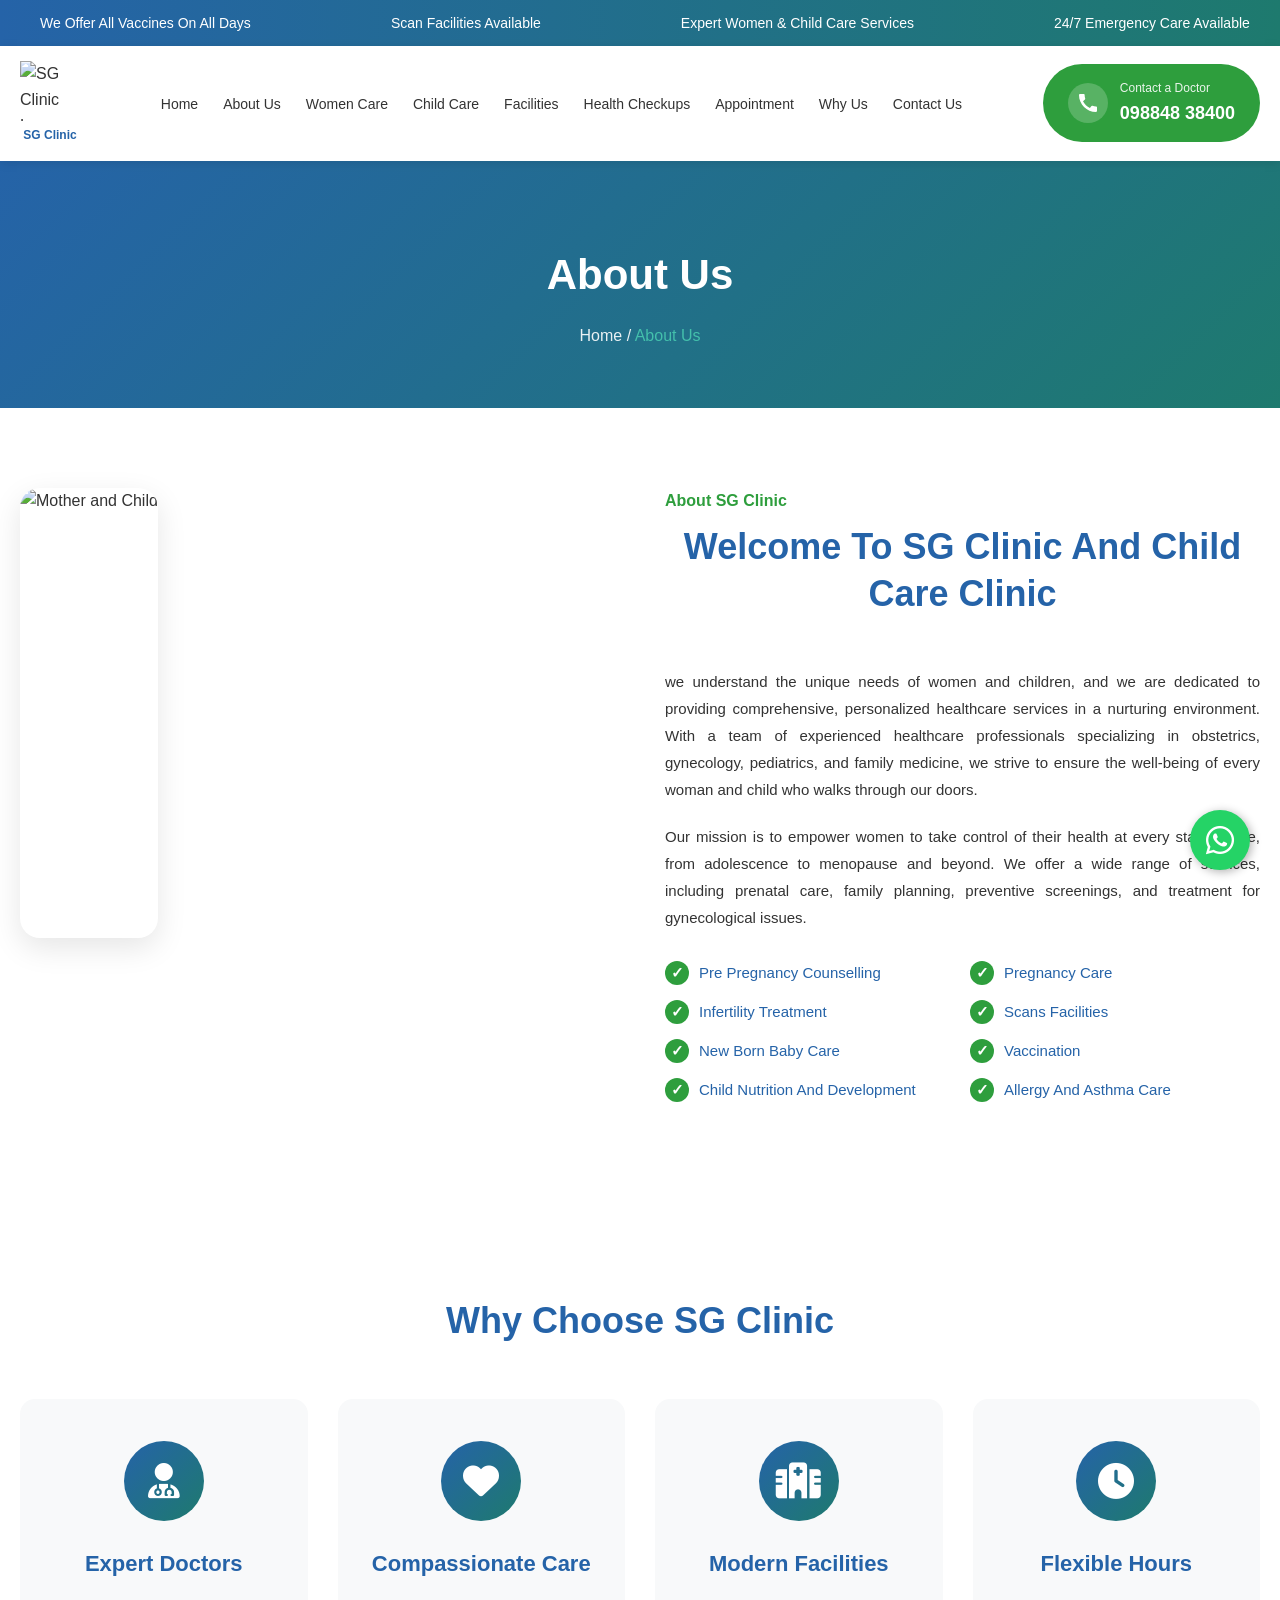
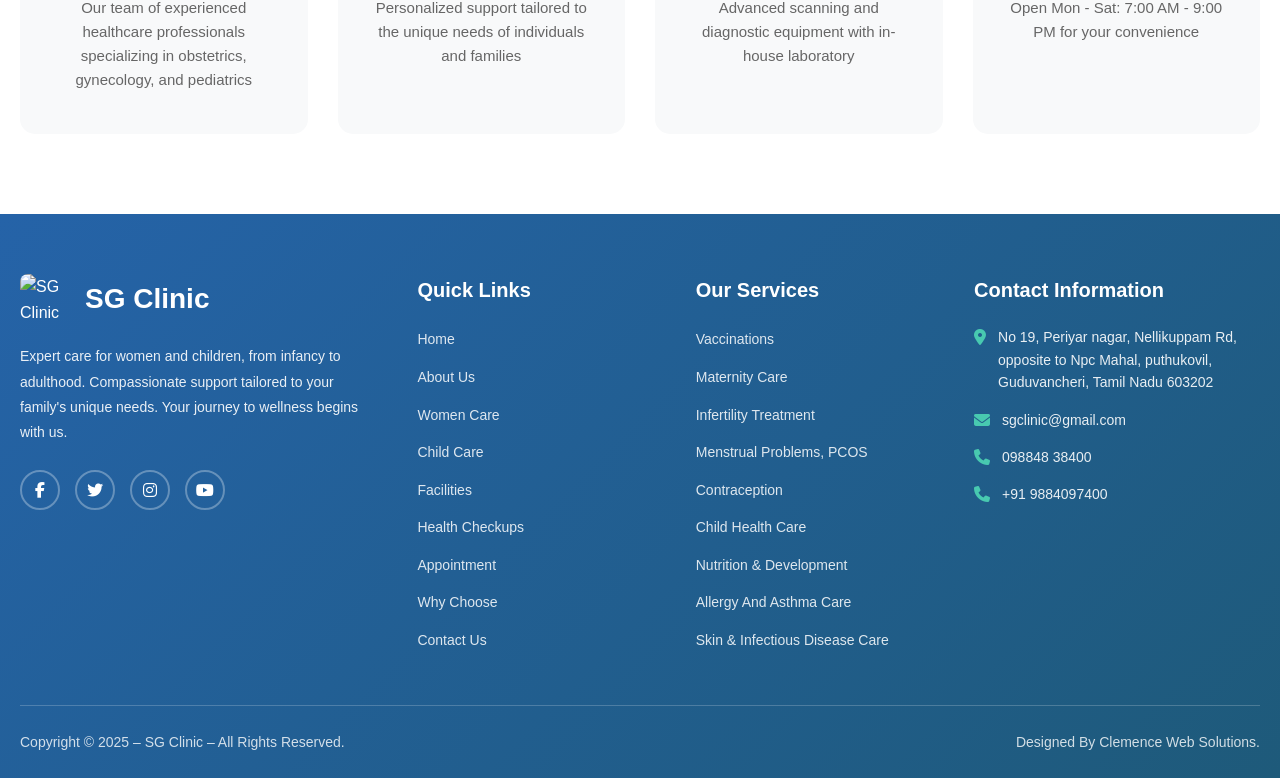
==== about.html @ 816695ae "Add files via upload" ====
<!DOCTYPE html>
<html lang="en">
<head>
    <meta charset="UTF-8">
    <meta name="viewport" content="width=device-width, initial-scale=1.0">
    <title>About Us - SG Clinic</title>
    <link rel="stylesheet" href="styles.css">
    <link rel="stylesheet" href="https://cdnjs.cloudflare.com/ajax/libs/font-awesome/6.4.0/css/all.min.css">
</head>
<body>
    <!-- Top Info Bar -->
    <div class="top-bar">
        <div class="top-bar-slider">
            <div class="top-bar-item">We Offer All Vaccines On All Days</div>
            <div class="top-bar-item">Scan Facilities Available</div>
            <div class="top-bar-item">Expert Women & Child Care Services</div>
            <div class="top-bar-item">24/7 Emergency Care Available</div>
            <div class="top-bar-item">Experienced Pediatricians & Gynecologists</div>
        </div>
    </div>

    <!-- Header and Navigation -->
    <header>
        <div class="container">
            <div class="header-content">
                <div class="logo-section">
                    <div class="logo-container">
                        <img src="images/logo.jpg" alt="SG Clinic Logo" class="logo">
                        <div class="logo-text">SG Clinic</div>
                    </div>
                   
                </div>
                
                <button class="mobile-menu-toggle" id="mobileMenuToggle">
                    <i class="fas fa-bars"></i>
                </button>
                
                <nav class="main-nav" id="mainNav">
                    <ul>
                        <li><a href="index.html">Home</a></li>
                        <li><a href="about.html">About Us</a></li>
                        <li><a href="#women-care">Women Care</a></li>
                        <li><a href="#child-care">Child Care</a></li>
                        <li><a href="#facilities">Facilities</a></li>
                        <li><a href="#health-checkups">Health Checkups</a></li>
                        <li><a href="#appointment">Appointment</a></li>
                        <li><a href="#why-us">Why Us</a></li>
                        <li><a href="#contact">Contact Us</a></li>
                    </ul>
                </nav>

                <div class="contact-cta">
                    <div class="phone-icon">
                        <svg width="24" height="24" viewBox="0 0 24 24" fill="white">
                            <path d="M20.01 15.38c-1.23 0-2.42-.2-3.53-.56a.977.977 0 00-1.01.24l-1.57 1.97c-2.83-1.35-5.48-3.9-6.89-6.83l1.95-1.66c.27-.28.35-.67.24-1.02-.37-1.11-.56-2.3-.56-3.53 0-.54-.45-.99-.99-.99H4.19C3.65 3 3 3.24 3 3.99 3 13.28 10.73 21 20.01 21c.71 0 .99-.63.99-1.18v-3.45c0-.54-.45-.99-.99-.99z"/>
                        </svg>
                    </div>
                    <div class="contact-text">
                        <div class="contact-label">Contact a Doctor</div>
                        <div class="contact-number">098848 38400</div>
                    </div>
                </div>
            </div>
        </div>
    </header>

    <!-- Page Title -->
    <section class="page-title">
        <div class="container">
            <h1>About Us</h1>
            <div class="breadcrumb">
                <a href="index.html">Home</a> / <span>About Us</span>
            </div>
        </div>
    </section>

    <!-- About Section -->
    <section id="about" class="section about-section">
        <div class="container">
            <div class="about-grid">
                <div class="about-image">
                    <img src="images/about.jpg" alt="Mother and Child" class="main-image">
                    <div class="image-decoration"></div>
                </div>
                
                <div class="about-content">
                    <h3 class="section-subtitle">About SG Clinic</h3>
                    <h2 class="section-title">Welcome To SG Clinic And Child Care Clinic</h2>
                    
                    <p class="about-text">
                        we understand the unique needs of women and children, and we are dedicated to providing comprehensive, personalized healthcare services in a nurturing environment. With a team of experienced healthcare professionals specializing in obstetrics, gynecology, pediatrics, and family medicine, we strive to ensure the well-being of every woman and child who walks through our doors.
                    </p>
                    
                    <p class="about-text">
                        Our mission is to empower women to take control of their health at every stage of life, from adolescence to menopause and beyond. We offer a wide range of services, including prenatal care, family planning, preventive screenings, and treatment for gynecological issues.
                    </p>
                    
                    <div class="services-list">
                        <div class="service-item">
                            <span class="checkmark">✓</span>
                            <span>Pre Pregnancy Counselling</span>
                        </div>
                        <div class="service-item">
                            <span class="checkmark">✓</span>
                            <span>Pregnancy Care</span>
                        </div>
                        <div class="service-item">
                            <span class="checkmark">✓</span>
                            <span>Infertility Treatment</span>
                        </div>
                        <div class="service-item">
                            <span class="checkmark">✓</span>
                            <span>Scans Facilities</span>
                        </div>
                        <div class="service-item">
                            <span class="checkmark">✓</span>
                            <span>New Born Baby Care</span>
                        </div>
                        <div class="service-item">
                            <span class="checkmark">✓</span>
                            <span>Vaccination</span>
                        </div>
                        <div class="service-item">
                            <span class="checkmark">✓</span>
                            <span>Child Nutrition And Development</span>
                        </div>
                        <div class="service-item">
                            <span class="checkmark">✓</span>
                            <span>Allergy And Asthma Care</span>
                        </div>
                    </div>
                </div>
            </div>
        </div>
    </section>

    <!-- Why Choose Us Section -->
    <section class="section why-choose-section">
        <div class="container">
            <h2>Why Choose SG Clinic</h2>
            <div class="why-choose-grid">
                <div class="why-choose-card">
                    <div class="why-icon">
                        <i class="fas fa-user-md"></i>
                    </div>
                    <h3>Expert Doctors</h3>
                    <p>Our team of experienced healthcare professionals specializing in obstetrics, gynecology, and pediatrics</p>
                </div>
                <div class="why-choose-card">
                    <div class="why-icon">
                        <i class="fas fa-heart"></i>
                    </div>
                    <h3>Compassionate Care</h3>
                    <p>Personalized support tailored to the unique needs of individuals and families</p>
                </div>
                <div class="why-choose-card">
                    <div class="why-icon">
                        <i class="fas fa-hospital"></i>
                    </div>
                    <h3>Modern Facilities</h3>
                    <p>Advanced scanning and diagnostic equipment with in-house laboratory</p>
                </div>
                <div class="why-choose-card">
                    <div class="why-icon">
                        <i class="fas fa-clock"></i>
                    </div>
                    <h3>Flexible Hours</h3>
                    <p>Open Mon - Sat: 7:00 AM - 9:00 PM for your convenience</p>
                </div>
            </div>
        </div>
    </section>

    <!-- Footer -->
    <footer>
        <div class="container">
            <div class="footer-content">
                <div class="footer-about">
                    <div class="footer-logo">
                        <img src="images/logo.jpg" alt="SG Clinic Logo" class="footer-logo-img">
                        <h3>SG Clinic</h3>
                    </div>
                    <p class="footer-description">
                        Expert care for women and children, from infancy to adulthood. Compassionate support tailored to your family's unique needs. Your journey to wellness begins with us.
                    </p>
                    <div class="social-links">
                        <a href="#" class="social-icon"><i class="fab fa-facebook-f"></i></a>
                        <a href="#" class="social-icon"><i class="fab fa-twitter"></i></a>
                        <a href="#" class="social-icon"><i class="fab fa-instagram"></i></a>
                        <a href="#" class="social-icon"><i class="fab fa-youtube"></i></a>
                    </div>
                </div>

                <div class="footer-links">
                    <h3>Quick Links</h3>
                    <ul>
                        <li><a href="index.html">Home</a></li>
                        <li><a href="about.html">About Us</a></li>
                        <li><a href="#women-care">Women Care</a></li>
                        <li><a href="#child-care">Child Care</a></li>
                        <li><a href="#facilities">Facilities</a></li>
                        <li><a href="#health-checkups">Health Checkups</a></li>
                        <li><a href="#appointment">Appointment</a></li>
                        <li><a href="#why-us">Why Choose</a></li>
                        <li><a href="#contact">Contact Us</a></li>
                    </ul>
                </div>

                <div class="footer-services">
                    <h3>Our Services</h3>
                    <ul>
                        <li><a href="#">Vaccinations</a></li>
                        <li><a href="#">Maternity Care</a></li>
                        <li><a href="#">Infertility Treatment</a></li>
                        <li><a href="#">Menstrual Problems, PCOS</a></li>
                        <li><a href="#">Contraception</a></li>
                        <li><a href="#">Child Health Care</a></li>
                        <li><a href="#">Nutrition & Development</a></li>
                        <li><a href="#">Allergy And Asthma Care</a></li>
                        <li><a href="#">Skin & Infectious Disease Care</a></li>
                    </ul>
                </div>

                <div class="footer-contact">
                    <h3>Contact Information</h3>
                    <ul>
                        <li>
                            <i class="fas fa-map-marker-alt"></i>
                            <span>No 19, Periyar nagar, Nellikuppam Rd, opposite to Npc Mahal, puthukovil, Guduvancheri, Tamil Nadu 603202</span>
                        </li>
                        <li>
                            <i class="fas fa-envelope"></i>
                            <span>sgclinic@gmail.com</span>
                        </li>
                        <li>
                            <i class="fas fa-phone"></i>
                            <span>098848 38400</span>
                        </li>
                        <li>
                            <i class="fas fa-phone"></i>
                            <span>+91 9884097400</span>
                        </li>
                    </ul>
                </div>
            </div>

            <div class="footer-bottom">
                <p>Copyright © 2025 – SG Clinic – All Rights Reserved.</p>
                <p class="footer-credit">Designed By Clemence Web Solutions.</p>
            </div>
        </div>
    </footer>

    <!-- WhatsApp Floating Button -->
    <a href="https://wa.me/919884838400" class="whatsapp-float" target="_blank">
        <i class="fab fa-whatsapp"></i>
    </a>

    <script src="script.js"></script>
</body>
</html>
---- styles.css ----
* {
    margin: 0;
    padding: 0;
    box-sizing: border-box;
}

html {
    scroll-behavior: smooth;
    overflow-x: hidden;
}

body {
    font-family: 'Segoe UI', Tahoma, Geneva, Verdana, sans-serif;
    line-height: 1.6;
    color: #333;
    overflow-x: hidden;
}

.container {
    max-width: 1400px;
    margin: 0 auto;
    padding: 0 20px;
}

/* Top Bar */
.top-bar {
    background: linear-gradient(to right, #2563a8, #1e7a6e);
    color: white;
    padding: 12px 20px;
    font-size: 14px;
    font-weight: 500;
    overflow: hidden;
    position: relative;
}

.top-bar-slider {
    display: flex;
    animation: scroll 20s linear infinite;
    gap: 100px;
}

.top-bar-slider:hover {
    animation-play-state: paused;
}

@keyframes scroll {
    0% {
        transform: translateX(0);
    }
    100% {
        transform: translateX(-50%);
    }
}

.top-bar-item {
    white-space: nowrap;
    padding: 0 20px;
}

/* Header */
header {
    background: white;
    box-shadow: 0 2px 10px rgba(0, 0, 0, 0.1);
    position: sticky;
    top: 0;
    z-index: 1000;
}

.header-content {
    display: flex;
    align-items: center;
    justify-content: space-between;
    padding: 15px 0;
}

.logo-section {
    display: flex;
    align-items: center;
    gap: 15px;
}

.logo-container {
    display: flex;
    flex-direction: column;
    align-items: center;
    gap: 5px;
}

.logo {
    width: 60px;
    height: 60px;
}

.logo-text {
    font-size: 12px;
    font-weight: bold;
    color: #2563a8;
    text-align: center;
}

.clinic-name {
    color: #2e9e3d;
    font-weight: bold;
    font-size: 16px;
    max-width: 200px;
    line-height: 1.3;
}

/* Navigation */
.main-nav ul {
    display: flex;
    list-style: none;
    gap: 25px;
}

.main-nav a {
    text-decoration: none;
    color: #333;
    font-weight: 500;
    font-size: 14px;
    transition: color 0.3s;
}

.main-nav a:hover {
    color: #2e9e3d;
}

/* Contact CTA */
.contact-cta {
    display: flex;
    align-items: center;
    gap: 12px;
    background: #2e9e3d;
    padding: 15px 25px;
    border-radius: 50px;
    color: white;
}

.phone-icon {
    width: 40px;
    height: 40px;
    background: rgba(255, 255, 255, 0.2);
    border-radius: 50%;
    display: flex;
    align-items: center;
    justify-content: center;
}

.contact-label {
    font-size: 12px;
    opacity: 0.9;
}

.contact-number {
    font-size: 18px;
    font-weight: bold;
}

/* Hero Section */
.hero {
    background: linear-gradient(135deg, #2563a8 0%, #1e7a6e 100%);
    color: white;
    padding: 100px 0;
    text-align: center;
}

.hero h1 {
    font-size: 48px;
    margin-bottom: 20px;
}

.hero p {
    font-size: 20px;
    margin-bottom: 30px;
    opacity: 0.95;
}

/* Page Title */
.page-title {
    background: linear-gradient(135deg, #2563a8 0%, #1e7a6e 100%);
    color: white;
    padding: 80px 0 60px;
    text-align: center;
}

.page-title h1 {
    font-size: 42px;
    margin-bottom: 15px;
    font-weight: bold;
}

.breadcrumb {
    font-size: 16px;
    opacity: 0.9;
}

.breadcrumb a {
    color: white;
    text-decoration: none;
    transition: opacity 0.3s;
}

.breadcrumb a:hover {
    opacity: 0.8;
}

.breadcrumb span {
    color: #48c9b0;
}

.cta-button {
    background: #2e9e3d;
    color: white;
    border: none;
    padding: 15px 40px;
    font-size: 16px;
    border-radius: 50px;
    cursor: pointer;
    font-weight: 600;
    transition: transform 0.3s, box-shadow 0.3s;
}

.cta-button:hover {
    transform: translateY(-2px);
    box-shadow: 0 10px 20px rgba(0, 0, 0, 0.2);
}

/* Sections */
.section {
    padding: 80px 0;
}

.section h2 {
    text-align: center;
    font-size: 36px;
    margin-bottom: 50px;
    color: #2563a8;
}

/* About Section */
.about-section {
    background: white;
    padding: 80px 0;
}

.about-grid {
    display: grid;
    grid-template-columns: 1fr 1fr;
    gap: 50px;
    align-items: start;
}

.about-image {
    position: relative;
}

.about-image .main-image {
    width: 100%;
    min-height: 450px;
    border-radius: 20px;
    box-shadow: 0 10px 30px rgba(0, 0, 0, 0.1);
    object-fit: cover;
}

.image-decoration {
    position: absolute;
    bottom: -20px;
    right: -20px;
    width: 150px;
    height: 150px;
    background: linear-gradient(135deg, #5dade2, #48c9b0);
    border-radius: 20px;
    z-index: -1;
}

.about-content {
    padding: 0;
}

.section-subtitle {
    color: #2e9e3d;
    font-size: 16px;
    font-weight: 600;
    margin-bottom: 10px;
}

.section-title {
    color: #2563a8;
    font-size: 32px;
    font-weight: bold;
    margin-bottom: 25px;
    line-height: 1.3;
}

.about-text {
    color: #333;
    font-size: 15px;
    line-height: 1.8;
    text-align: justify;
    margin-bottom: 20px;
}

.services-list {
    display: grid;
    grid-template-columns: 1fr 1fr;
    gap: 15px;
    margin-top: 30px;
    margin-bottom: 30px;
}

.service-item {
    display: flex;
    align-items: center;
    gap: 10px;
    font-size: 15px;
    color: #2563a8;
}

.checkmark {
    width: 24px;
    height: 24px;
    background: #2e9e3d;
    color: white;
    border-radius: 50%;
    display: flex;
    align-items: center;
    justify-content: center;
    font-weight: bold;
    flex-shrink: 0;
}

.about-clinic-image {
    border-radius: 20px;
    overflow: hidden;
    box-shadow: 0 10px 30px rgba(0, 0, 0, 0.1);
    margin-top: 30px;
    max-width: 500px;
}

.about-clinic-image img {
    width: 100%;
    height: 100%;
    object-fit: cover;
}

/* Responsive for About Section */
@media (max-width: 1200px) {
    .about-grid {
        grid-template-columns: 1fr;
        gap: 30px;
    }
    
    .about-clinic-image {
        max-width: 500px;
        margin: 30px auto 0;
    }
}

@media (max-width: 768px) {
    .services-list {
        grid-template-columns: 1fr;
    }
    
    .section-title {
        font-size: 24px;
    }
}

/* Services Grid */
.services-grid {
    display: grid;
    grid-template-columns: repeat(auto-fit, minmax(300px, 1fr));
    gap: 30px;
    margin-top: 40px;
}

.service-card {
    background: white;
    padding: 40px;
    border-radius: 10px;
    box-shadow: 0 5px 15px rgba(0, 0, 0, 0.1);
    transition: transform 0.3s, box-shadow 0.3s;
    text-align: center;
}

.service-card:hover {
    transform: translateY(-5px);
    box-shadow: 0 10px 30px rgba(0, 0, 0, 0.15);
}

.service-card h3 {
    color: #2e9e3d;
    font-size: 24px;
    margin-bottom: 15px;
}

.service-card p {
    color: #666;
    font-size: 16px;
}

/* Facilities Grid */
.facilities-grid {
    display: grid;
    grid-template-columns: repeat(auto-fit, minmax(300px, 1fr));
    gap: 30px;
    margin-top: 40px;
}

.facility-card {
    background: linear-gradient(135deg, #2563a8, #1e7a6e);
    color: white;
    padding: 40px;
    border-radius: 10px;
    text-align: center;
    transition: transform 0.3s;
}

.facility-card:hover {
    transform: translateY(-5px);
}

.facility-card h3 {
    font-size: 24px;
    margin-bottom: 15px;
}

.facility-card p {
    font-size: 16px;
    opacity: 0.95;
}

/* Contact Section */
.contact-section {
    background: #f8f9fa;
}

.contact-info {
    display: grid;
    grid-template-columns: repeat(auto-fit, minmax(250px, 1fr));
    gap: 40px;
    margin-top: 40px;
}

.contact-item {
    text-align: center;
}

.contact-item h3 {
    color: #2e9e3d;
    font-size: 22px;
    margin-bottom: 10px;
}

.contact-item p {
    font-size: 18px;
    color: #666;
}

/* Doctors Section */
.doctors-section {
    background: #f8f9fa;
    padding: 80px 0;
}

.doctors-content {
    display: grid;
    grid-template-columns: 1.2fr 1.6fr;
    gap: 60px;
    align-items: start;
}

.doctors-intro h2 {
    color: #2563a8;
    font-size: 36px;
    margin-bottom: 25px;
    text-align: left;
}

.doctors-intro p {
    color: #333;
    font-size: 15px;
    line-height: 1.8;
    text-align: justify;
}

.doctors-grid {
    display: grid;
    grid-template-columns: repeat(2, 1fr);
    gap: 30px;
}

.doctor-card {
    background: white;
    border-radius: 15px;
    overflow: hidden;
    box-shadow: 0 5px 20px rgba(0, 0, 0, 0.1);
    transition: transform 0.3s, box-shadow 0.3s;
}

.doctor-card:hover {
    transform: translateY(-10px);
    box-shadow: 0 15px 40px rgba(0, 0, 0, 0.15);
}

.doctor-image {
    position: relative;
    overflow: hidden;
    background: #e8f4f8;
}

.doctor-image img {
    width: 100%;
    height: 400px;
    object-fit: cover;
    display: block;
}

.doctor-social {
    position: absolute;
    right: 15px;
    top: 50%;
    transform: translateY(-50%);
    display: flex;
    flex-direction: column;
    gap: 10px;
}

.social-link {
    width: 40px;
    height: 40px;
    background: white;
    border-radius: 50%;
    display: flex;
    align-items: center;
    justify-content: center;
    color: #2563a8;
    text-decoration: none;
    box-shadow: 0 3px 10px rgba(0, 0, 0, 0.1);
    transition: all 0.3s;
}

.social-link:hover {
    background: #2563a8;
    color: white;
    transform: scale(1.1);
}

.doctor-icon {
    position: absolute;
    bottom: -25px;
    left: 50%;
    transform: translateX(-50%);
    width: 70px;
    height: 70px;
    background: #2e9e3d;
    border-radius: 15px;
    display: flex;
    align-items: center;
    justify-content: center;
    box-shadow: 0 5px 15px rgba(0, 0, 0, 0.2);
}

.doctor-icon i {
    font-size: 32px;
    color: white;
}

.doctor-info {
    padding: 45px 25px 30px;
    text-align: center;
}

.doctor-info h3 {
    color: #2563a8;
    font-size: 26px;
    margin-bottom: 15px;
    font-weight: bold;
}

.doctor-qualifications {
    margin-bottom: 20px;
}

.doctor-qualifications p {
    color: #666;
    font-size: 14px;
    line-height: 1.6;
    margin-bottom: 8px;
}

.more-details {
    display: inline-block;
    color: #2e9e3d;
    font-size: 15px;
    font-weight: 600;
    text-decoration: none;
    transition: color 0.3s;
}

.more-details:hover {
    color: #25873a;
}

/* Doctors Section Responsive */
@media (max-width: 1200px) {
    .doctors-content {
        grid-template-columns: 1fr;
        gap: 40px;
    }
    
    .doctors-intro h2 {
        text-align: center;
    }
}

@media (max-width: 768px) {
    .doctors-grid {
        grid-template-columns: 1fr;
    }
    
    .doctor-image img {
        height: 350px;
    }
}

/* Why Choose Us Section */
.why-choose-section {
    background: white;
}

.why-choose-grid {
    display: grid;
    grid-template-columns: repeat(auto-fit, minmax(250px, 1fr));
    gap: 30px;
    margin-top: 40px;
}

.why-choose-card {
    background: #f8f9fa;
    padding: 40px 30px;
    border-radius: 15px;
    text-align: center;
    transition: all 0.3s;
    border: 2px solid transparent;
}

.why-choose-card:hover {
    background: white;
    border-color: #2e9e3d;
    transform: translateY(-5px);
    box-shadow: 0 10px 30px rgba(0, 0, 0, 0.1);
}

.why-icon {
    width: 80px;
    height: 80px;
    background: linear-gradient(135deg, #2563a8, #1e7a6e);
    border-radius: 50%;
    display: flex;
    align-items: center;
    justify-content: center;
    margin: 0 auto 25px;
    transition: all 0.3s;
}

.why-choose-card:hover .why-icon {
    background: #2e9e3d;
    transform: scale(1.1);
}

.why-icon i {
    font-size: 36px;
    color: white;
}

.why-choose-card h3 {
    color: #2563a8;
    font-size: 22px;
    margin-bottom: 15px;
    font-weight: bold;
}

.why-choose-card p {
    color: #666;
    font-size: 15px;
    line-height: 1.6;
}

/* Footer */
footer {
    background: linear-gradient(135deg, #2563a8, #1e5a7a);
    color: white;
    padding: 60px 0 0;
}

.footer-content {
    display: grid;
    grid-template-columns: 1.5fr 1fr 1fr 1.2fr;
    gap: 40px;
    margin-bottom: 40px;
}

.footer-about .footer-logo {
    display: flex;
    align-items: center;
    gap: 15px;
    margin-bottom: 20px;
}

.footer-logo-img {
    width: 50px;
    height: 50px;
    border-radius: 8px;
}

.footer-about h3 {
    font-size: 28px;
    font-weight: bold;
    color: white;
}

.footer-description {
    font-size: 14px;
    line-height: 1.8;
    margin-bottom: 25px;
    opacity: 0.9;
}

.social-links {
    display: flex;
    gap: 15px;
}

.social-icon {
    width: 40px;
    height: 40px;
    border-radius: 50%;
    border: 2px solid rgba(255, 255, 255, 0.3);
    display: flex;
    align-items: center;
    justify-content: center;
    color: white;
    text-decoration: none;
    transition: all 0.3s;
}

.social-icon:hover {
    background: white;
    color: #2563a8;
    border-color: white;
}

.footer-links h3,
.footer-services h3,
.footer-contact h3 {
    font-size: 20px;
    margin-bottom: 20px;
    font-weight: 600;
}

.footer-links ul,
.footer-services ul,
.footer-contact ul {
    list-style: none;
}

.footer-links li,
.footer-services li {
    margin-bottom: 12px;
}

.footer-links a,
.footer-services a {
    color: rgba(255, 255, 255, 0.85);
    text-decoration: none;
    font-size: 14px;
    transition: all 0.3s;
    display: inline-block;
}

.footer-links a:hover,
.footer-services a:hover {
    color: white;
    padding-left: 5px;
}

.footer-contact li {
    display: flex;
    gap: 12px;
    margin-bottom: 15px;
    font-size: 14px;
    align-items: flex-start;
}

.footer-contact i {
    color: #48c9b0;
    font-size: 16px;
    margin-top: 3px;
    flex-shrink: 0;
}

.footer-contact span {
    opacity: 0.9;
    line-height: 1.6;
}

.footer-bottom {
    border-top: 1px solid rgba(255, 255, 255, 0.2);
    padding: 25px 0;
    text-align: center;
    display: flex;
    justify-content: space-between;
    align-items: center;
}

.footer-bottom p {
    font-size: 14px;
    opacity: 0.8;
    margin: 0;
}

.footer-credit {
    font-size: 13px;
}

/* WhatsApp Floating Button */
.whatsapp-float {
    position: fixed;
    width: 60px;
    height: 60px;
    bottom: 30px;
    right: 30px;
    background: #25d366;
    color: white;
    border-radius: 50%;
    text-align: center;
    font-size: 32px;
    box-shadow: 2px 2px 10px rgba(0, 0, 0, 0.3);
    z-index: 1000;
    display: flex;
    align-items: center;
    justify-content: center;
    text-decoration: none;
    transition: all 0.3s;
}

.whatsapp-float:hover {
    background: #20ba5a;
    transform: scale(1.1);
}

/* Footer Responsive */
@media (max-width: 1024px) {
    .footer-content {
        grid-template-columns: 1fr 1fr;
    }
}

@media (max-width: 768px) {
    .footer-content {
        grid-template-columns: 1fr;
        gap: 30px;
    }
    
    .footer-bottom {
        flex-direction: column;
        gap: 10px;
    }
    
    .whatsapp-float {
        width: 50px;
        height: 50px;
        font-size: 26px;
        bottom: 20px;
        right: 20px;
    }
}

/* Responsive Design */

/* Mobile Menu Button */
.mobile-menu-toggle {
    display: none;
    background: none;
    border: none;
    font-size: 28px;
    color: #2563a8;
    cursor: pointer;
    padding: 5px;
}

@media (max-width: 1200px) {
    .main-nav ul {
        gap: 15px;
    }
    
    .main-nav a {
        font-size: 13px;
    }
    
    .contact-cta {
        padding: 12px 20px;
    }
    
    .contact-number {
        font-size: 16px;
    }
}

@media (max-width: 992px) {
    .header-content {
        flex-wrap: wrap;
        gap: 20px;
    }
    
    .main-nav {
        order: 3;
        width: 100%;
    }
    
    .main-nav ul {
        flex-wrap: wrap;
        justify-content: center;
        gap: 12px;
    }
    
    .hero h1 {
        font-size: 36px;
    }
    
    .about-grid {
        grid-template-columns: 1fr;
    }
    
    .section-title {
        font-size: 28px;
    }
}

@media (max-width: 768px) {
    .mobile-menu-toggle {
        display: block;
    }
    
    .top-bar-slider {
        font-size: 12px;
    }
    
    .header-content {
        position: relative;
    }
    
    .logo {
        width: 50px;
        height: 50px;
    }
    
    .logo-text {
        font-size: 10px;
    }
    
    .main-nav {
        display: none;
        position: absolute;
        top: 100%;
        left: 0;
        right: 0;
        background: white;
        box-shadow: 0 5px 15px rgba(0, 0, 0, 0.1);
        padding: 20px;
        z-index: 999;
    }
    
    .main-nav.active {
        display: block;
    }
    
    .main-nav ul {
        flex-direction: column;
        gap: 15px;
        text-align: center;
    }
    
    .main-nav a {
        font-size: 16px;
        padding: 10px;
        display: block;
    }
    
    .contact-cta {
        padding: 10px 15px;
        font-size: 14px;
    }
    
    .contact-label {
        font-size: 10px;
    }
    
    .contact-number {
        font-size: 14px;
    }
    
    .phone-icon {
        width: 35px;
        height: 35px;
    }
    
    .hero {
        padding: 60px 0;
    }
    
    .hero h1 {
        font-size: 24px;
    }
    
    .hero p {
        font-size: 14px;
    }
    
    .cta-button {
        padding: 12px 30px;
        font-size: 14px;
    }
    
    .section {
        padding: 50px 0;
    }
    
    .section h2 {
        font-size: 28px;
        margin-bottom: 30px;
    }
    
    .section-title {
        font-size: 22px;
    }
    
    .about-text {
        font-size: 14px;
    }
    
    .services-list {
        grid-template-columns: 1fr;
    }
    
    .services-grid,
    .facilities-grid {
        grid-template-columns: 1fr;
    }
    
    .service-card,
    .facility-card {
        padding: 30px;
    }
    
    .doctors-grid {
        grid-template-columns: 1fr;
    }
    
    .doctor-image img {
        height: 350px;
    }
}

@media (max-width: 480px) {
    .container {
        padding: 0 15px;
    }
    
    .hero h1 {
        font-size: 20px;
    }
    
    .hero p {
        font-size: 13px;
    }
    
    .section h2 {
        font-size: 24px;
    }
    
    .section-title {
        font-size: 20px;
    }
    
    .contact-cta {
        flex-direction: column;
        gap: 8px;
        padding: 12px;
    }
    
    .doctor-info h3 {
        font-size: 22px;
    }
    
    .footer-content {
        gap: 25px;
    }
}
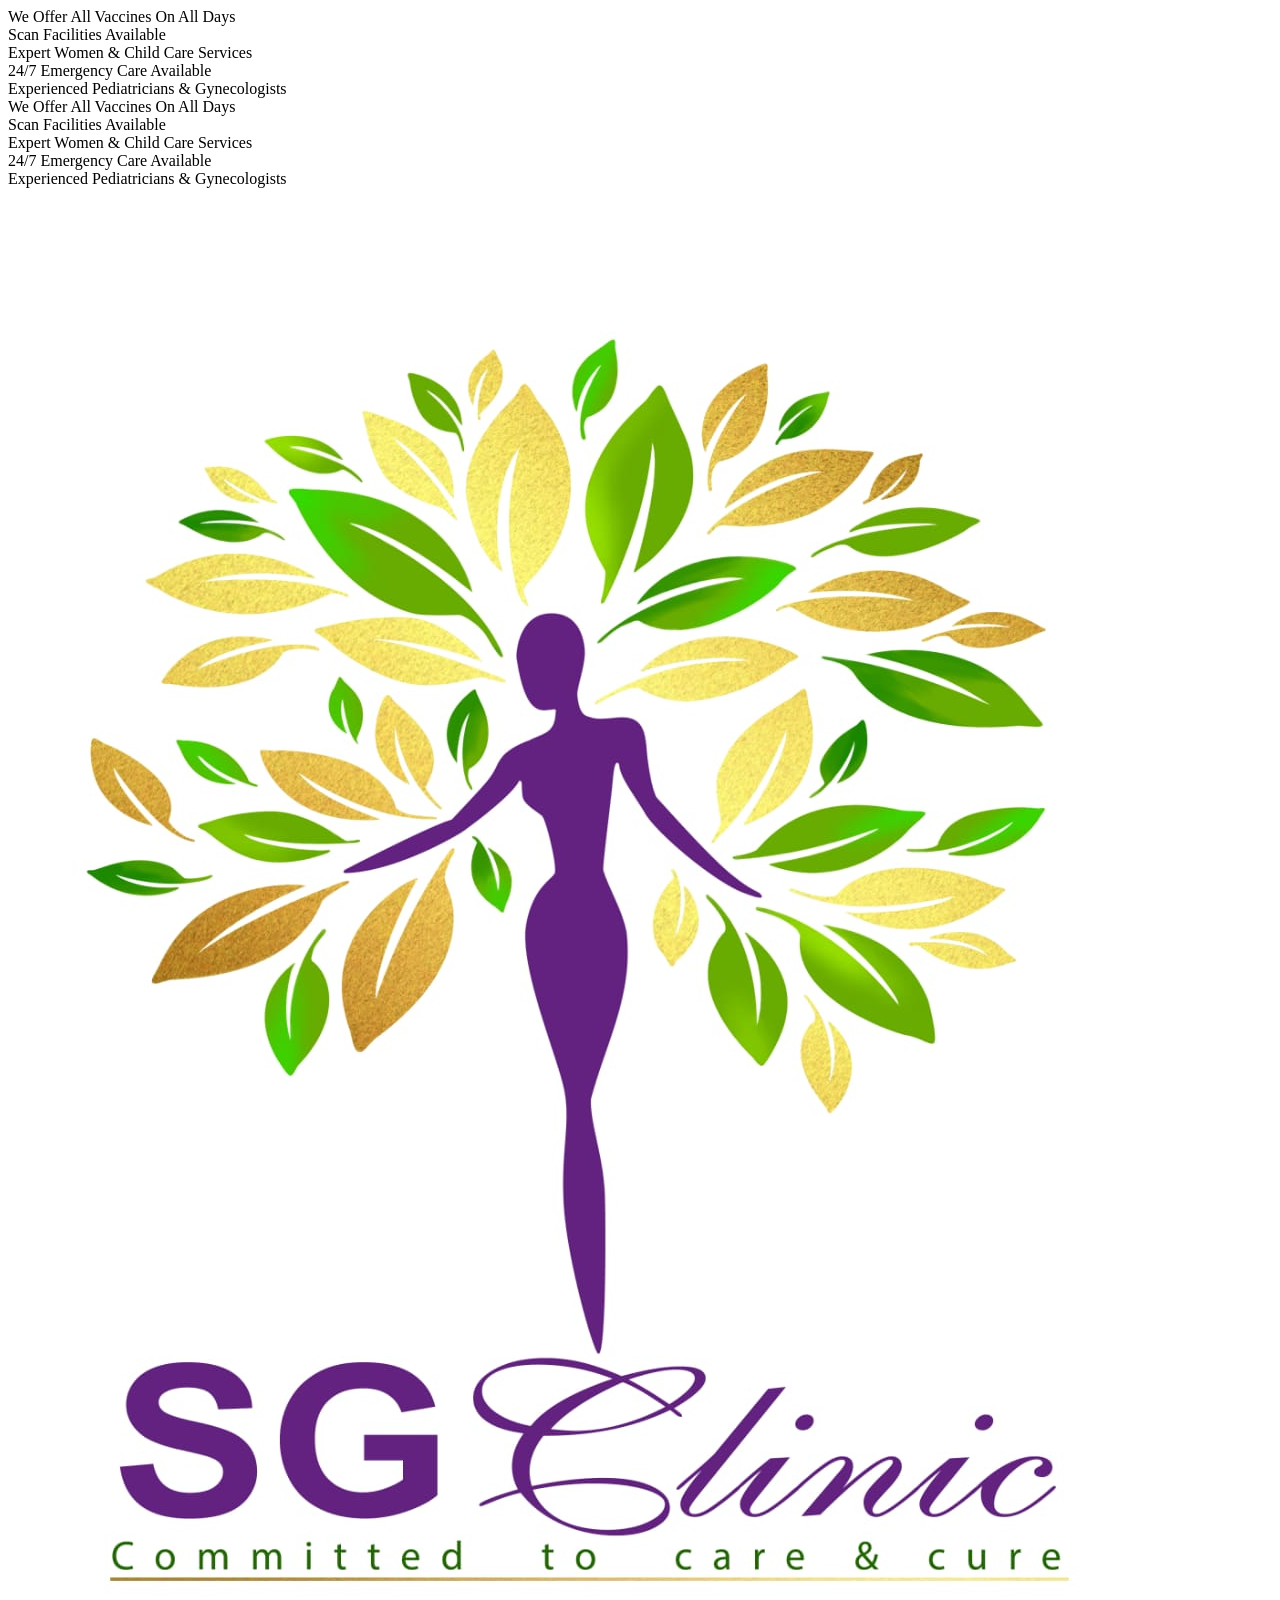
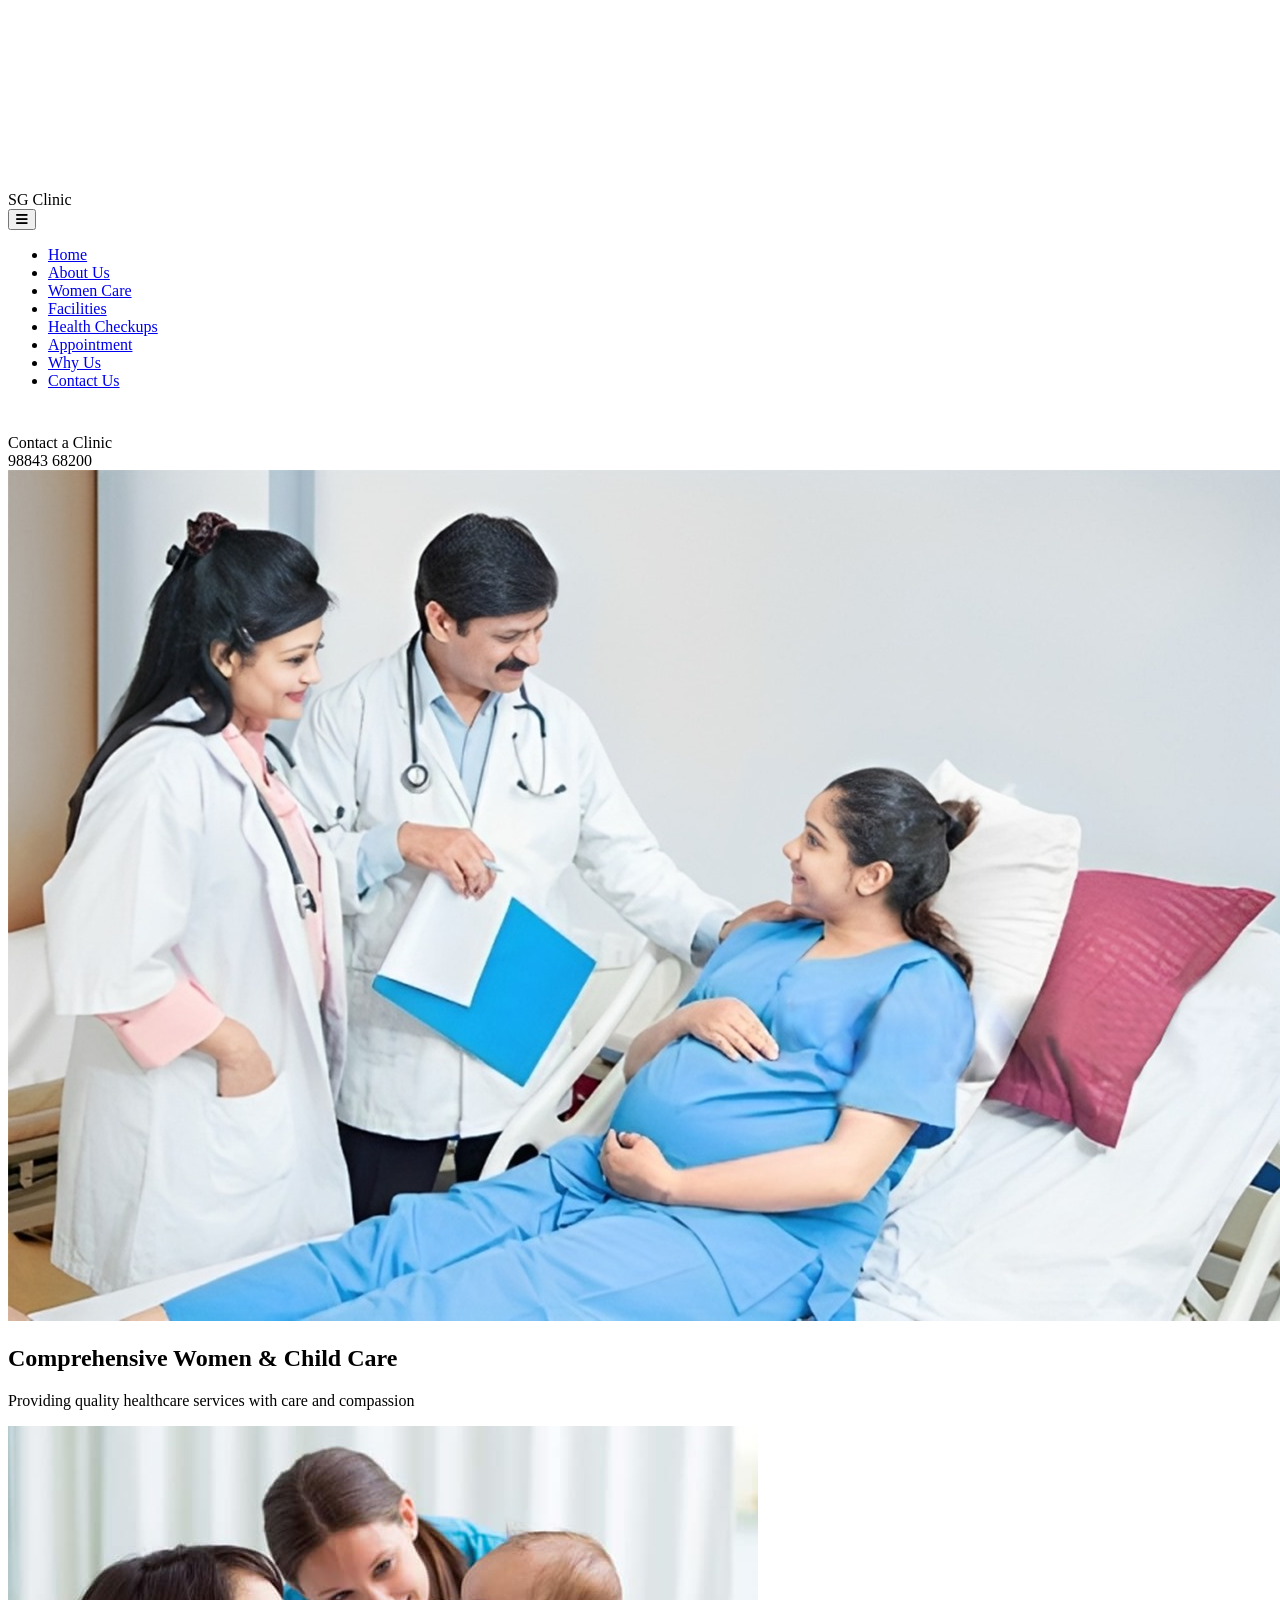
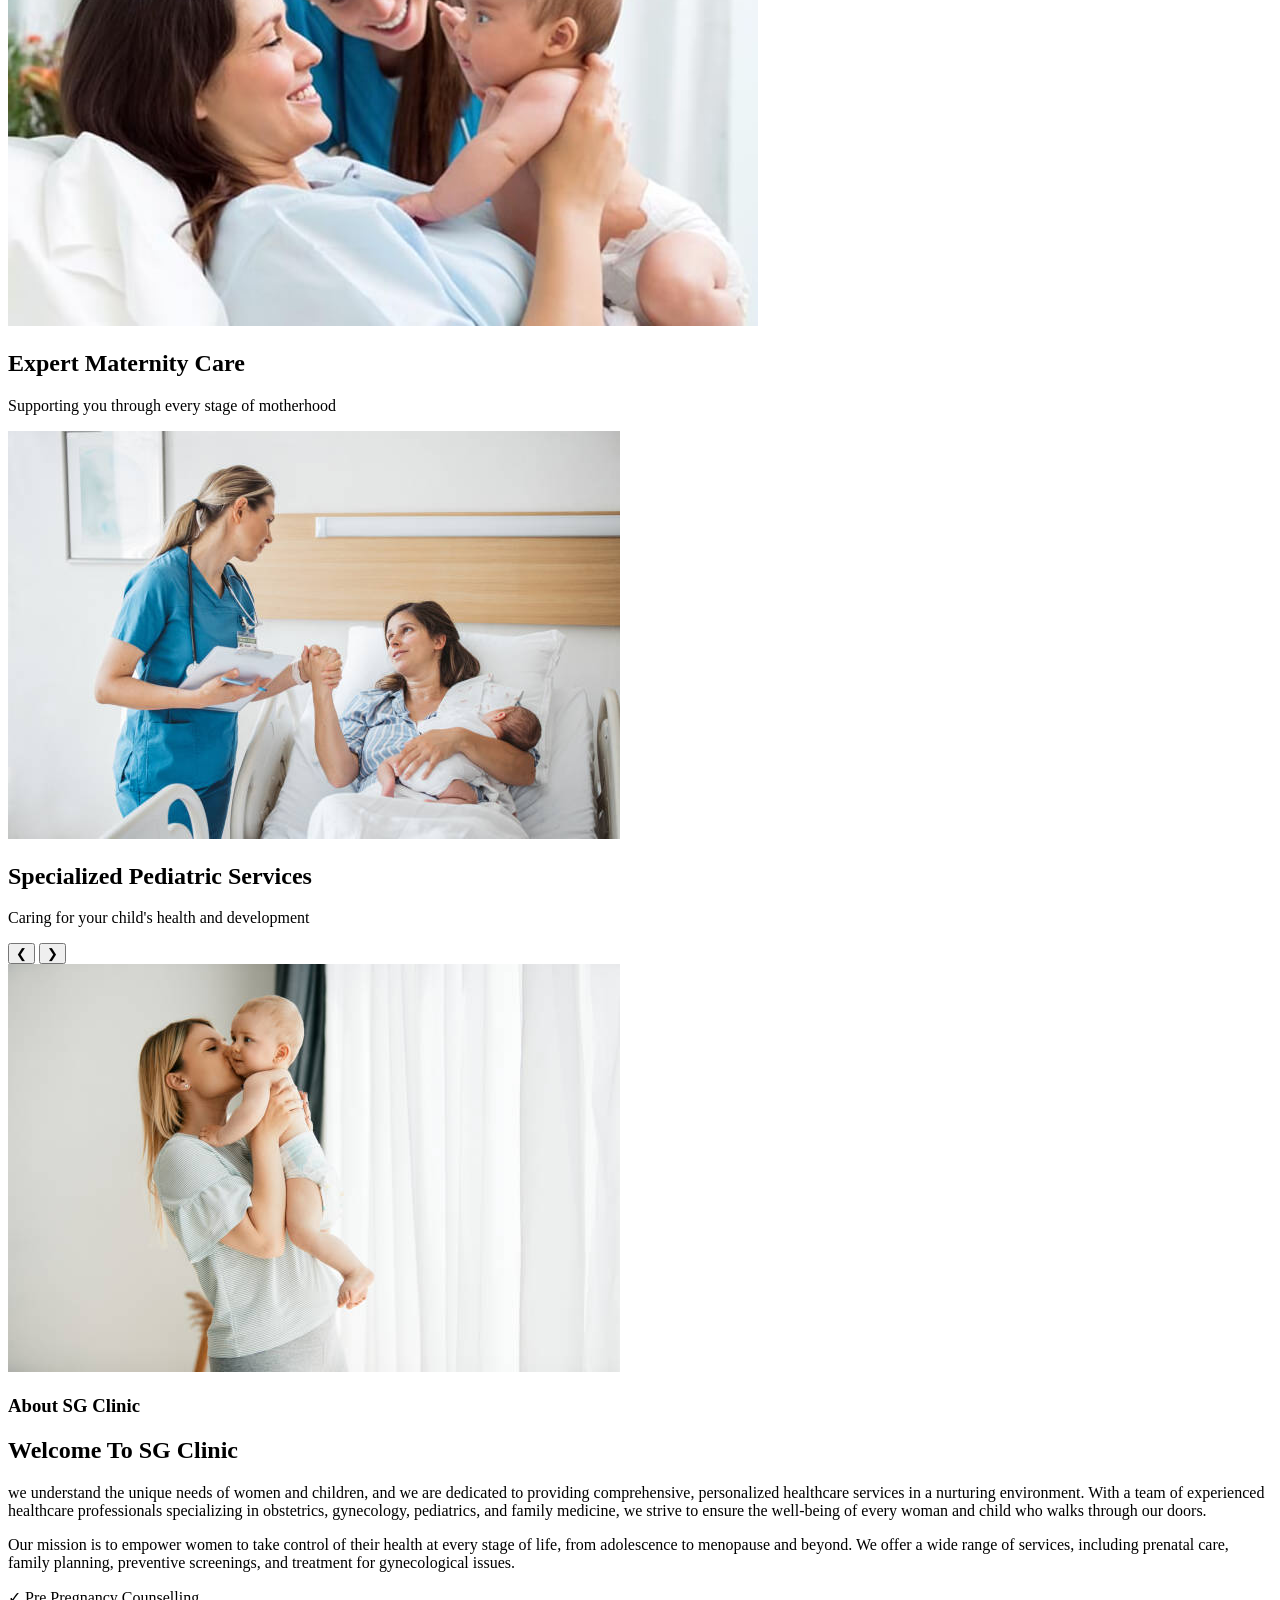
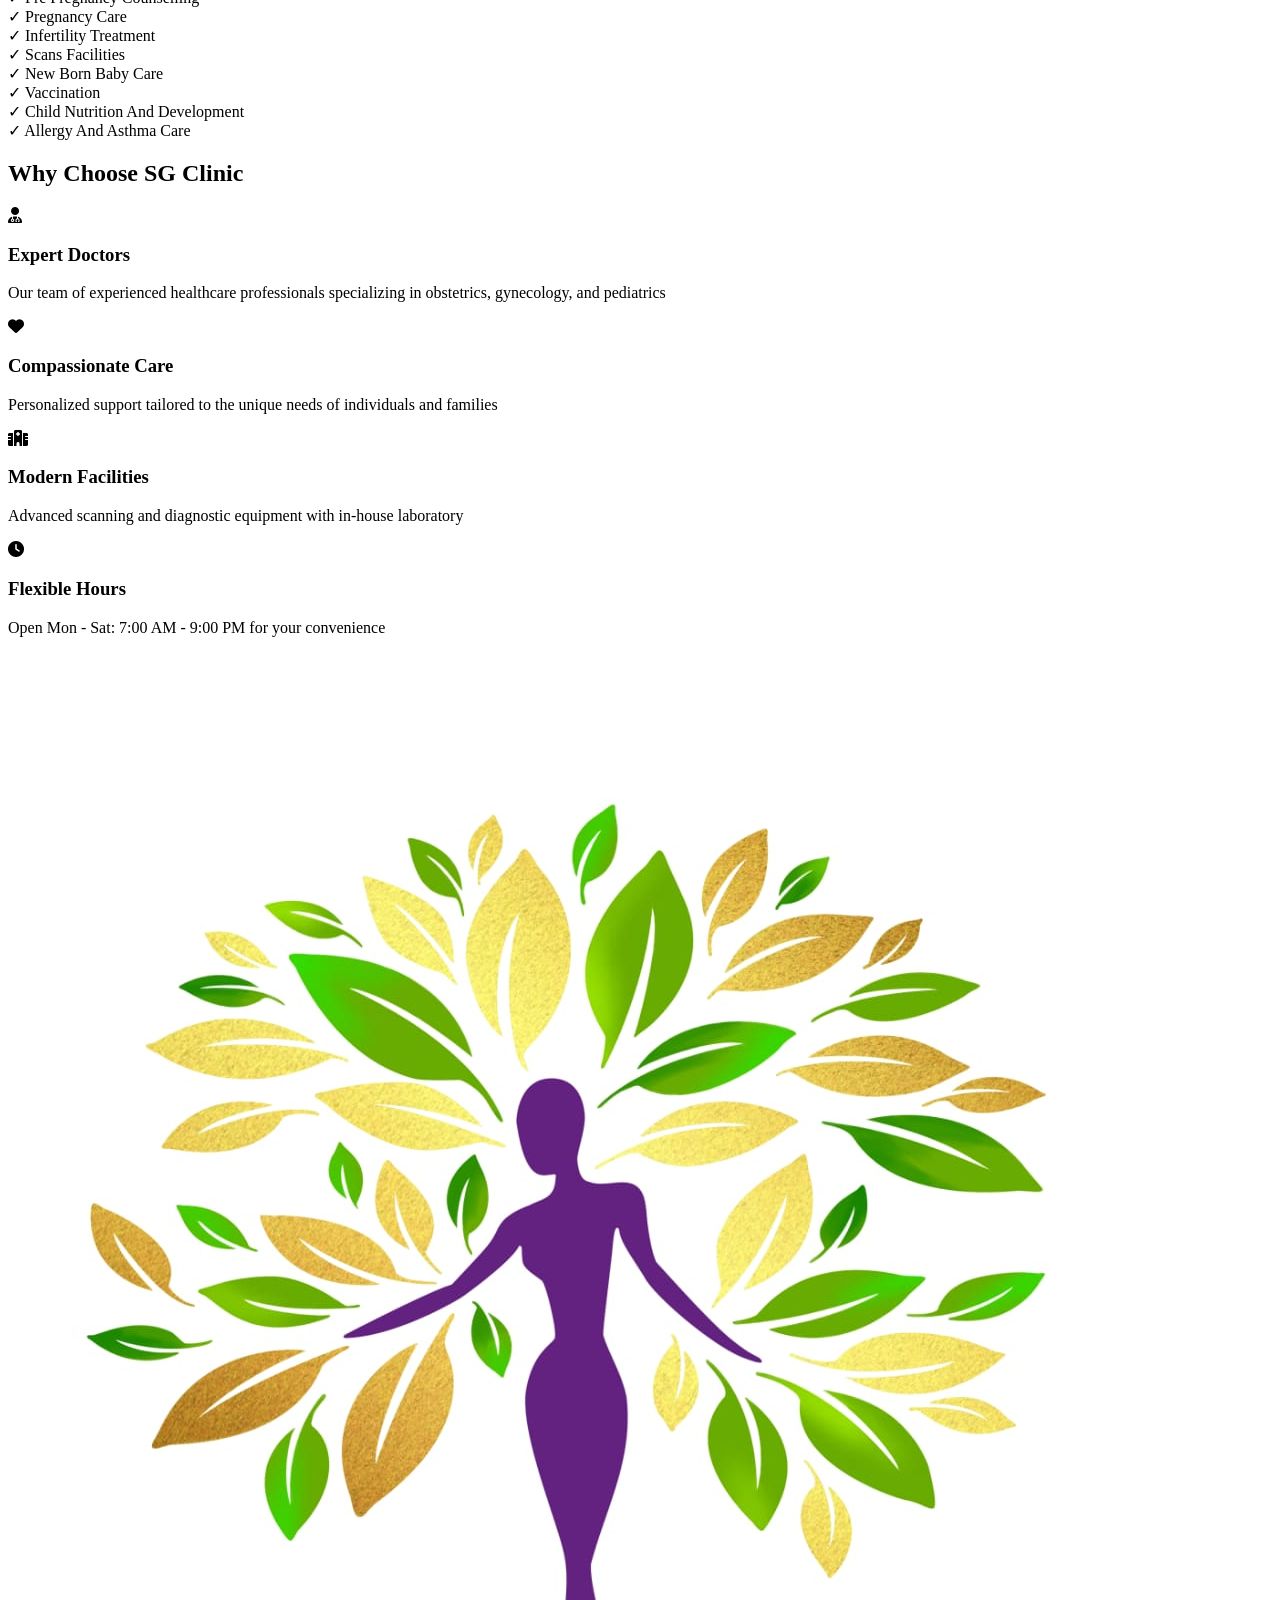
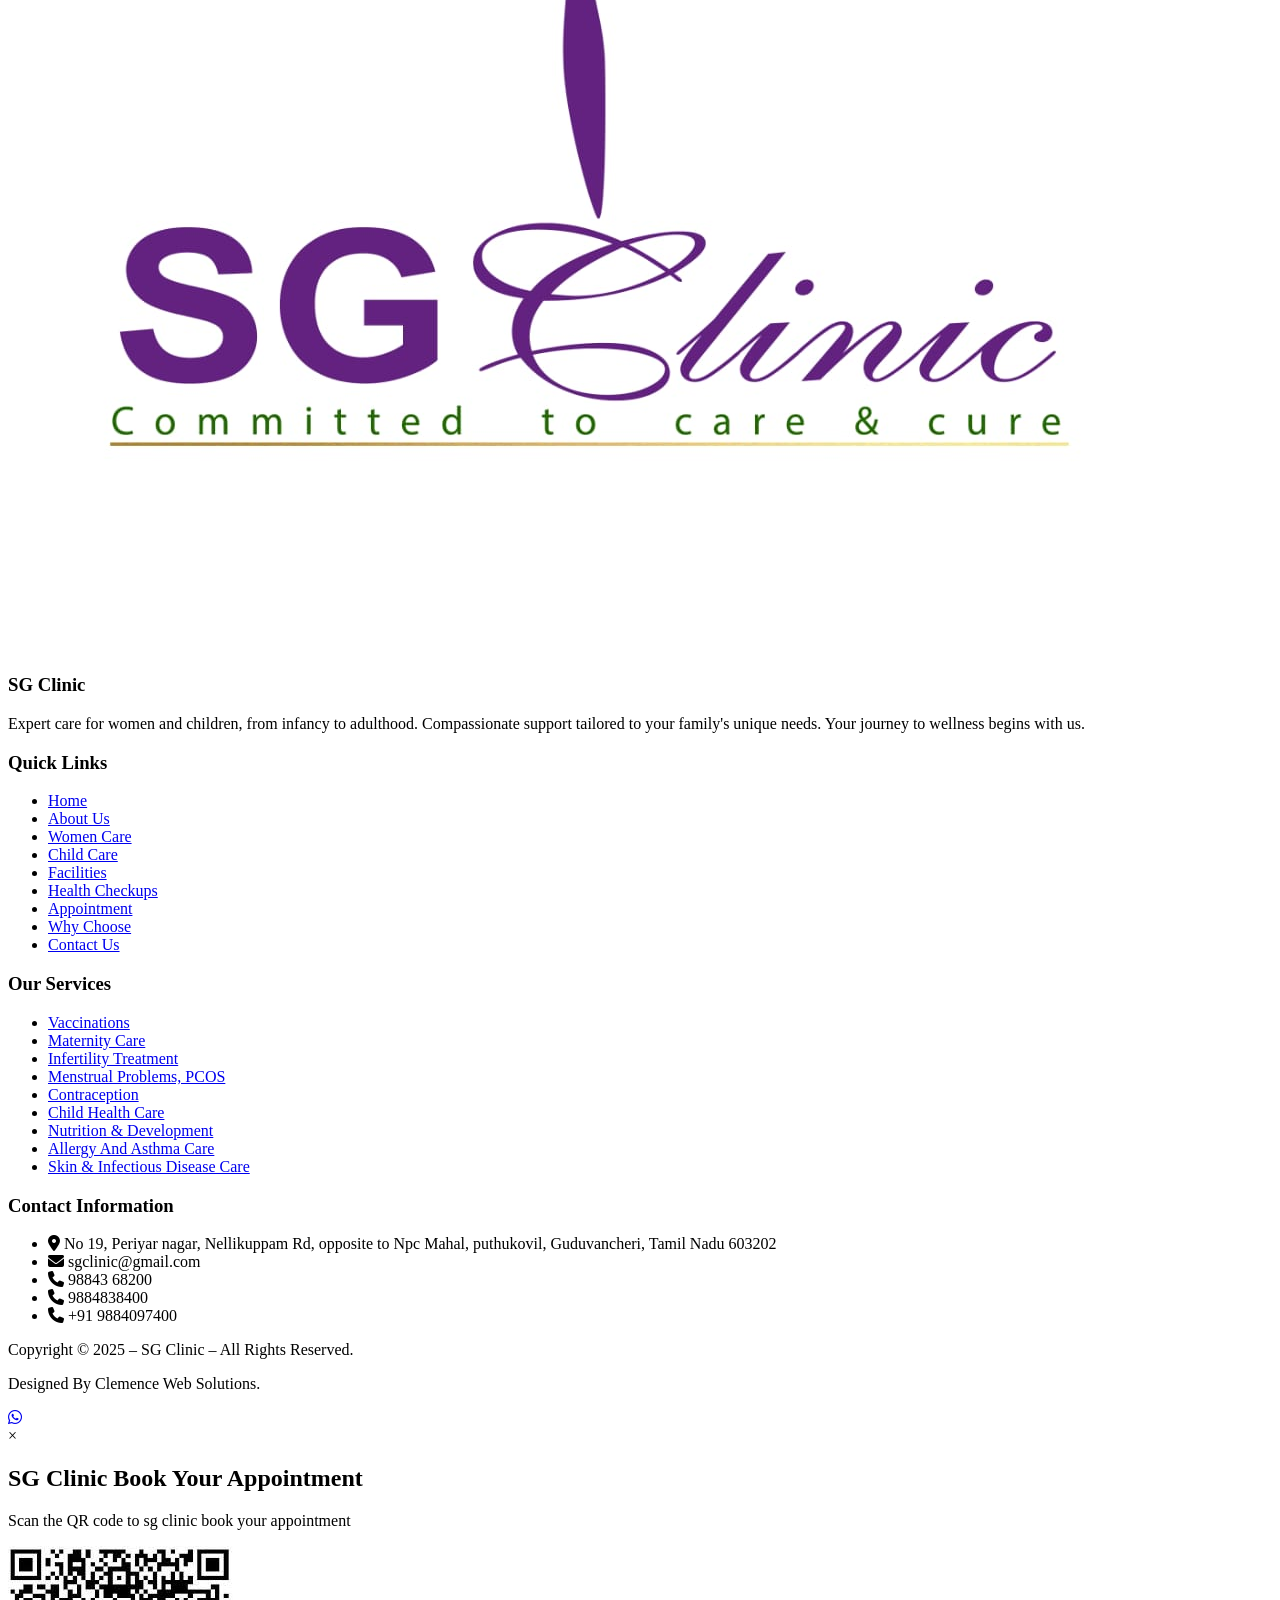
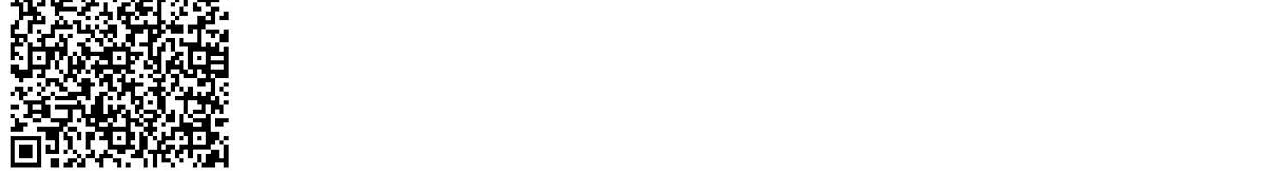
==== commit 6c719d31: "Add files via upload" ====
--- a/about.html
+++ b/about.html
@@ -25,7 +25,7 @@
             <div class="header-content">
                 <div class="logo-section">
                     <div class="logo-container">
-                        <img src="images/logo.jpg" alt="SG Clinic Logo" class="logo">
+                        <img src="images/logo.jpeg" alt="SG Clinic Logo" class="logo">
                         <div class="logo-text">SG Clinic</div>
                     </div>
                    
@@ -40,10 +40,9 @@
                         <li><a href="index.html">Home</a></li>
                         <li><a href="about.html">About Us</a></li>
                         <li><a href="#women-care">Women Care</a></li>
-                        <li><a href="#child-care">Child Care</a></li>
                         <li><a href="#facilities">Facilities</a></li>
                         <li><a href="#health-checkups">Health Checkups</a></li>
-                        <li><a href="#appointment">Appointment</a></li>
+                        <li><a href="#appointment" id="appointmentLink">Appointment</a></li>
                         <li><a href="#why-us">Why Us</a></li>
                         <li><a href="#contact">Contact Us</a></li>
                     </ul>
@@ -56,21 +55,48 @@
                         </svg>
                     </div>
                     <div class="contact-text">
-                        <div class="contact-label">Contact a Doctor</div>
-                        <div class="contact-number">098848 38400</div>
+                        <div class="contact-label">Contact a Clinic</div>
+                        <div class="contact-number">98843 68200</div>
                     </div>
                 </div>
             </div>
         </div>
     </header>
 
-    <!-- Page Title -->
-    <section class="page-title">
-        <div class="container">
-            <h1>About Us</h1>
-            <div class="breadcrumb">
-                <a href="index.html">Home</a> / <span>About Us</span>
-            </div>
+    <!-- Hero Section with Image Slider -->
+    <section class="hero-slider">
+        <div class="slider-container">
+            <div class="slide active">
+                <img src="images/scroll1.jpg" alt="Women and Child Care">
+                <div class="slide-overlay"></div>
+                <div class="slide-content">
+                    <h1>Comprehensive Women & Child Care</h1>
+                    <p>Providing quality healthcare services with care and compassion</p>
+                </div>
+            </div>
+            <div class="slide">
+                <img src="images/scroll2.jpg" alt="Mother and Baby Care">
+                <div class="slide-overlay"></div>
+                <div class="slide-content">
+                    <h1>Expert Maternity Care</h1>
+                    <p>Supporting you through every stage of motherhood</p>
+                </div>
+            </div>
+            <div class="slide">
+                <img src="images/scroll3.jpg" alt="Child Healthcare">
+                <div class="slide-overlay"></div>
+                <div class="slide-content">
+                    <h1>Specialized Pediatric Services</h1>
+                    <p>Caring for your child's health and development</p>
+                </div>
+            </div>
+        </div>
+        <button class="slider-prev" onclick="moveSlide(-1)">&#10094;</button>
+        <button class="slider-next" onclick="moveSlide(1)">&#10095;</button>
+        <div class="slider-dots">
+            <span class="dot active" onclick="currentSlide(1)"></span>
+            <span class="dot" onclick="currentSlide(2)"></span>
+            <span class="dot" onclick="currentSlide(3)"></span>
         </div>
     </section>
 
@@ -85,7 +111,7 @@
                 
                 <div class="about-content">
                     <h3 class="section-subtitle">About SG Clinic</h3>
-                    <h2 class="section-title">Welcome To SG Clinic And Child Care Clinic</h2>
+                    <h2 class="section-title">Welcome To SG Clinic</h2>
                     
                     <p class="about-text">
                         we understand the unique needs of women and children, and we are dedicated to providing comprehensive, personalized healthcare services in a nurturing environment. With a team of experienced healthcare professionals specializing in obstetrics, gynecology, pediatrics, and family medicine, we strive to ensure the well-being of every woman and child who walks through our doors.
@@ -177,18 +203,12 @@
             <div class="footer-content">
                 <div class="footer-about">
                     <div class="footer-logo">
-                        <img src="images/logo.jpg" alt="SG Clinic Logo" class="footer-logo-img">
+                        <img src="images/logo.jpeg" alt="SG Clinic Logo" class="footer-logo-img">
                         <h3>SG Clinic</h3>
                     </div>
                     <p class="footer-description">
                         Expert care for women and children, from infancy to adulthood. Compassionate support tailored to your family's unique needs. Your journey to wellness begins with us.
                     </p>
-                    <div class="social-links">
-                        <a href="#" class="social-icon"><i class="fab fa-facebook-f"></i></a>
-                        <a href="#" class="social-icon"><i class="fab fa-twitter"></i></a>
-                        <a href="#" class="social-icon"><i class="fab fa-instagram"></i></a>
-                        <a href="#" class="social-icon"><i class="fab fa-youtube"></i></a>
-                    </div>
                 </div>
 
                 <div class="footer-links">
@@ -200,7 +220,7 @@
                         <li><a href="#child-care">Child Care</a></li>
                         <li><a href="#facilities">Facilities</a></li>
                         <li><a href="#health-checkups">Health Checkups</a></li>
-                        <li><a href="#appointment">Appointment</a></li>
+                        <li><a href="#appointment" class="appointmentLink">Appointment</a></li>
                         <li><a href="#why-us">Why Choose</a></li>
                         <li><a href="#contact">Contact Us</a></li>
                     </ul>
@@ -234,7 +254,11 @@
                         </li>
                         <li>
                             <i class="fas fa-phone"></i>
-                            <span>098848 38400</span>
+                            <span>98843 68200</span>
+                        </li>
+                        <li>
+                            <i class="fas fa-phone"></i>
+                            <span>9884838400</span>
                         </li>
                         <li>
                             <i class="fas fa-phone"></i>
@@ -252,9 +276,19 @@
     </footer>
 
     <!-- WhatsApp Floating Button -->
-    <a href="https://wa.me/919884838400" class="whatsapp-float" target="_blank">
+    <a href="https://wa.me/919884368200" class="whatsapp-float" target="_blank">
         <i class="fab fa-whatsapp"></i>
     </a>
+
+    <!-- QR Code Modal -->
+    <div id="qrModal" class="qr-modal">
+        <div class="qr-modal-content">
+            <span class="qr-close">&times;</span>
+            <h2>SG Clinic Book Your Appointment</h2>
+            <p>Scan the QR code to sg clinic book your appointment</p>
+            <img src="images/qr.jpg" alt="Appointment QR Code" class="qr-code-image">
+        </div>
+    </div>
 
     <script src="script.js"></script>
 </body>
